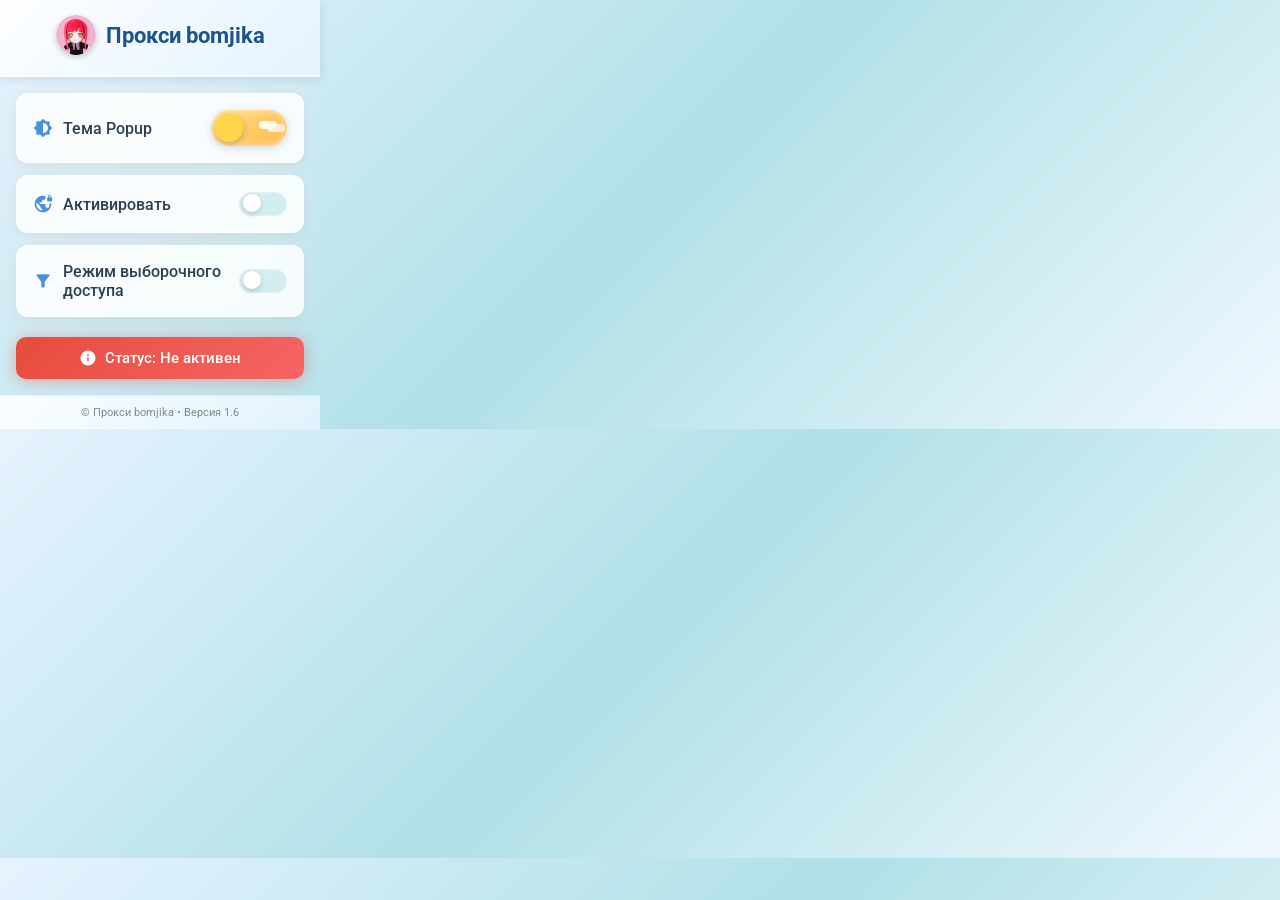
==== popup.html @ cf581ec5 "Add popup theme toggle" ====
<!DOCTYPE html>
<html>
<head>
  <meta charset="utf-8">
  <title>Прокси bomjika</title>
  <link href="https://fonts.googleapis.com/css2?family=Roboto:wght@400;500;700&display=swap" rel="stylesheet">
  <link href="https://fonts.googleapis.com/icon?family=Material+Icons+Round" rel="stylesheet">
  <style>
    * {
      box-sizing: border-box;
      margin: 0;
      padding: 0;
    }
    
    body {
      font-family: 'Roboto', sans-serif;
      width: 320px;
      --popup-bg: linear-gradient(135deg, #E6F3FF 0%, #B0E0E6 50%, #F0F8FF 100%);
      --text-color: #2C3E50;
      --heading-color: #1a5490;
      --muted-text: #7F8C8D;
      --accent-color: #4A90E2;
      --card-bg: rgba(255, 255, 255, 0.85);
      --card-border: rgba(255, 255, 255, 0.6);
      --card-hover-bg: rgba(255, 255, 255, 0.95);
      --header-bg: linear-gradient(135deg, rgba(255, 255, 255, 0.9) 0%, rgba(230, 243, 255, 0.9) 100%);
      --header-border: rgba(255, 255, 255, 0.5);
      --section-border: rgba(176, 224, 230, 0.3);
      --slider-bg: rgba(176, 224, 230, 0.5);
      --source-bg: rgba(255, 255, 255, 0.9);
      background: var(--popup-bg);
      color: var(--text-color);
      margin: 0;
      border-radius: 10px;
      overflow: hidden;
      position: relative;
      transition: background 0.4s ease, color 0.4s ease;
    }

    body.theme-dark {
      --popup-bg: linear-gradient(135deg, #0b1220 0%, #1b2337 50%, #0f172a 100%);
      --text-color: #E2E8F0;
      --heading-color: #E2E8F0;
      --muted-text: #94A3B8;
      --accent-color: #7AB8FF;
      --card-bg: rgba(15, 23, 42, 0.85);
      --card-border: rgba(148, 163, 184, 0.2);
      --card-hover-bg: rgba(30, 41, 59, 0.9);
      --header-bg: linear-gradient(135deg, rgba(15, 23, 42, 0.95) 0%, rgba(30, 41, 59, 0.95) 100%);
      --header-border: rgba(148, 163, 184, 0.2);
      --section-border: rgba(148, 163, 184, 0.2);
      --slider-bg: rgba(148, 163, 184, 0.3);
      --source-bg: rgba(15, 23, 42, 0.9);
    }
    
    /* Контейнер для снежинок */
    .snow-container {
      position: fixed;
      top: 0;
      left: 0;
      width: 100%;
      height: 100%;
      pointer-events: none;
      z-index: 1000;
      overflow: hidden;
    }
    
    .snowflake {
      position: absolute;
      color: #fff;
      font-size: 1em;
      font-family: Arial, sans-serif;
      text-shadow: 0 0 5px rgba(255, 255, 255, 0.8);
      animation: snowfall linear infinite;
      opacity: 0.8;
    }
    
    @keyframes snowfall {
      0% {
        transform: translateY(-100vh) translateX(0) rotate(0deg);
        opacity: 0;
      }
      10% {
        opacity: 0.8;
      }
      90% {
        opacity: 0.8;
      }
      100% {
        transform: translateY(100vh) translateX(var(--drift)) rotate(360deg);
        opacity: 0;
      }
    }
    
    /* Скрыть полосы прокрутки везде */
    ::-webkit-scrollbar {
      width: 0;
      height: 0;
      display: none;
    }
    
    /* Для Firefox */
    * {
      scrollbar-width: none;
    }
    
    /* Для всех других элементов */
    .container, .domain-list-content {
      overflow-y: auto;
      -ms-overflow-style: none; /* для IE и Edge */
    }
    
    .header {
      padding: 15px;
      text-align: center;
      background: var(--header-bg);
      backdrop-filter: blur(10px);
      position: relative;
      border-bottom: 2px solid var(--header-border);
      box-shadow: 0 2px 10px rgba(0, 0, 0, 0.1);
    }
    
    .logo-container {
      display: flex;
      align-items: center;
      justify-content: center;
      margin-bottom: 5px;
    }
    
    .logo {
      width: 40px;
      height: 40px;
      margin-right: 10px;
      border-radius: 50%;
      background-color: white;
      display: flex;
      align-items: center;
      justify-content: center;
      box-shadow: 0 2px 6px rgba(0, 0, 0, 0.2);
      overflow: hidden;
    }
    
    .logo img {
      width: 100%;
      height: 100%;
      object-fit: cover;
    }
    
    .logo .material-icons-round {
      color: var(--accent-color);
      font-size: 24px;
    }
    
    h2 {
      text-align: center;
      color: var(--heading-color);
      text-shadow: 0 2px 4px rgba(255, 255, 255, 0.8);
      font-weight: 700;
      font-size: 22px;
    }
    
    .container {
      padding: 16px;
    }
    
    .card {
      background-color: var(--card-bg);
      backdrop-filter: blur(10px);
      border-radius: 12px;
      margin-bottom: 12px;
      overflow: hidden;
      box-shadow: 0 3px 15px rgba(0, 0, 0, 0.1), 0 0 20px rgba(255, 255, 255, 0.5);
      transition: transform 0.3s ease, box-shadow 0.3s ease;
      border: 1px solid var(--card-border);
    }
    
    .card:hover {
      transform: translateY(-2px);
      box-shadow: 0 5px 20px rgba(0, 0, 0, 0.15), 0 0 30px rgba(255, 255, 255, 0.6);
    }
    
    .toggle {
      display: flex;
      align-items: center;
      padding: 16px;
      gap: 15px;
      transition: background-color 0.3s ease;
    }
    
    .toggle-label {
      display: flex;
      align-items: center;
      flex: 1;
      font-weight: 500;
      color: var(--text-color);
    }
    
    .toggle-label .material-icons-round {
      margin-right: 10px;
      font-size: 20px;
      color: var(--accent-color);
    }
    
    .switch {
      position: relative;
      display: inline-block;
      width: 48px;
      height: 24px;
      flex-shrink: 0;
    }
    
    .switch input {
      opacity: 0;
      width: 0;
      height: 0;
    }
    
    .slider {
      position: absolute;
      cursor: pointer;
      top: 0;
      left: 0;
      right: 0;
      bottom: 0;
      background-color: var(--slider-bg);
      transition: .4s;
      border-radius: 24px;
      border: 1px solid rgba(255, 255, 255, 0.3);
    }
    
    .slider:before {
      position: absolute;
      content: "";
      height: 18px;
      width: 18px;
      left: 3px;
      bottom: 3px;
      background-color: white;
      transition: .4s;
      border-radius: 50%;
      box-shadow: 0 2px 6px rgba(0, 0, 0, 0.2), 0 0 10px rgba(255, 255, 255, 0.5);
    }
    
    input:checked + .slider {
      background-color: #4A90E2;
      box-shadow: 0 0 15px rgba(74, 144, 226, 0.4);
    }
    
    input:checked + .slider:before {
      transform: translateX(24px);
    }
    
    .domain-list {
      padding: 0;
    }
    
    .domain-list-header {
      display: flex;
      justify-content: space-between;
      align-items: center;
      padding: 16px;
      border-bottom: 1px solid var(--section-border);
    }
    
    h3 {
      font-size: 16px;
      font-weight: 500;
      color: var(--text-color);
      display: flex;
      align-items: center;
    }
    
    h3 .material-icons-round {
      margin-right: 8px;
      font-size: 18px;
      color: var(--accent-color);
    }
    
    .domain-list-content {
      padding: 16px;
    }
    
    .domain-list-stats {
      font-size: 14px;
      color: var(--text-color);
      margin-bottom: 10px;
      line-height: 1.5;
    }
    
    .add-current-site {
      margin: 15px 0;
      text-align: center;
    }
    
    .btn-add-site {
      background: linear-gradient(135deg, #4A90E2 0%, #5BA3F5 100%);
      box-shadow: 0 2px 8px rgba(74, 144, 226, 0.3);
    }
    
    .btn-add-site:hover {
      background: linear-gradient(135deg, #5BA3F5 0%, #6BB6FF 100%);
      box-shadow: 0 4px 12px rgba(74, 144, 226, 0.4);
    }
    
    .btn.btn-remove-site {
      background: linear-gradient(135deg, #E74C3C 0%, #F56565 100%) !important;
      margin-top: 10px;
      box-shadow: 0 2px 8px rgba(231, 76, 60, 0.3);
    }
    
    .btn.btn-remove-site:hover {
      background: linear-gradient(135deg, #F56565 0%, #FF7777 100%) !important;
      box-shadow: 0 4px 12px rgba(231, 76, 60, 0.4);
    }
    
    .notification-status {
      margin-top: 8px;
      font-size: 12px;
      color: var(--text-color);
      min-height: 20px;
      transition: all 0.3s ease;
    }
    
    .notification-status.success {
      color: #27AE60;
    }
    
    .notification-status.error {
      color: #E74C3C;
    }
    
    .btn {
      background: linear-gradient(135deg, #27AE60 0%, #2ECC71 100%);
      border: none;
      color: white;
      padding: 6px 14px;
      text-align: center;
      text-decoration: none;
      display: inline-flex;
      align-items: center;
      font-size: 14px;
      cursor: pointer;
      border-radius: 20px;
      transition: all 0.3s ease;
      font-weight: 500;
      box-shadow: 0 2px 8px rgba(39, 174, 96, 0.3);
    }
    
    .btn .material-icons-round {
      font-size: 16px;
      margin-right: 4px;
    }
    
    .btn:hover {
      background: linear-gradient(135deg, #2ECC71 0%, #3EDC81 100%);
      box-shadow: 0 4px 12px rgba(39, 174, 96, 0.4);
      transform: translateY(-1px);
    }
    
    .btn-refresh {
      background: linear-gradient(135deg, #3498DB 0%, #5DADE2 100%);
      box-shadow: 0 2px 8px rgba(52, 152, 219, 0.3);
    }
    
    .btn-refresh:hover {
      background: linear-gradient(135deg, #5DADE2 0%, #7DC3F0 100%);
      box-shadow: 0 4px 12px rgba(52, 152, 219, 0.4);
    }
    
    .hidden {
      display: none;
    }
    
    .source-info {
      font-size: 12px;
      color: var(--muted-text);
      text-align: center;
      margin-top: 5px;
    }
    
    .status {
      margin-top: 20px;
      padding: 12px;
      border-radius: 10px;
      text-align: center;
      font-weight: 500;
      font-size: 15px;
      display: flex;
      align-items: center;
      justify-content: center;
      transition: all 0.3s ease;
      box-shadow: 0 2px 10px rgba(0, 0, 0, 0.1);
    }
    
    .status .material-icons-round {
      margin-right: 8px;
      font-size: 18px;
    }
    
    .status.active {
      background: linear-gradient(135deg, #27AE60 0%, #2ECC71 100%);
      color: white;
      box-shadow: 0 2px 15px rgba(39, 174, 96, 0.4);
    }
    
    .status.inactive {
      background: linear-gradient(135deg, #E74C3C 0%, #F56565 100%);
      color: white;
      box-shadow: 0 2px 15px rgba(231, 76, 60, 0.4);
    }
    
    .footer {
      text-align: center;
      padding: 10px;
      font-size: 11px;
      color: var(--muted-text);
      border-top: 1px solid var(--section-border);
      background: var(--header-bg);
      backdrop-filter: blur(10px);
    }

    .theme-toggle {
      position: relative;
      width: 76px;
      height: 36px;
      display: inline-block;
      flex-shrink: 0;
    }

    .theme-toggle input {
      opacity: 0;
      width: 0;
      height: 0;
    }

    .theme-track {
      position: absolute;
      inset: 0;
      border-radius: 999px;
      background: linear-gradient(135deg, #FFE085 0%, #FFB84D 100%);
      box-shadow: inset 0 0 8px rgba(255, 255, 255, 0.6), 0 2px 8px rgba(0, 0, 0, 0.15);
      transition: all 0.4s ease;
      overflow: hidden;
    }

    .theme-track::before {
      content: "";
      position: absolute;
      width: 28px;
      height: 28px;
      left: 4px;
      top: 4px;
      border-radius: 50%;
      background: #FFD54A;
      box-shadow: 0 3px 8px rgba(0, 0, 0, 0.2);
      transition: all 0.4s ease;
    }

    .theme-track::after {
      content: "";
      position: absolute;
      right: 10px;
      top: 11px;
      width: 18px;
      height: 8px;
      border-radius: 999px;
      background: rgba(255, 255, 255, 0.9);
      box-shadow: 8px 3px 0 rgba(255, 255, 255, 0.7);
      transition: all 0.4s ease;
      opacity: 1;
    }

    .theme-stars {
      position: absolute;
      inset: 0;
      opacity: 0;
      transition: opacity 0.4s ease;
      background-image:
        radial-gradient(2px 2px at 20% 30%, rgba(255, 255, 255, 0.8) 50%, transparent 51%),
        radial-gradient(1.5px 1.5px at 60% 25%, rgba(255, 255, 255, 0.7) 50%, transparent 51%),
        radial-gradient(1px 1px at 75% 60%, rgba(255, 255, 255, 0.6) 50%, transparent 51%),
        radial-gradient(1.5px 1.5px at 35% 70%, rgba(255, 255, 255, 0.7) 50%, transparent 51%);
    }

    .theme-toggle input:checked + .theme-track {
      background: linear-gradient(135deg, #1B2035 0%, #0B0F1A 100%);
    }

    .theme-toggle input:checked + .theme-track::before {
      transform: translateX(40px);
      background: #F5F3CE;
      box-shadow: inset -6px -4px 0 rgba(214, 210, 168, 0.9), 0 3px 8px rgba(0, 0, 0, 0.35);
    }

    .theme-toggle input:checked + .theme-track::after {
      opacity: 0;
      transform: translateX(-10px);
    }

    .theme-toggle input:checked + .theme-track .theme-stars {
      opacity: 1;
    }
    
    @keyframes pulse {
      0% { transform: scale(1); }
      50% { transform: scale(1.05); }
      100% { transform: scale(1); }
    }
    
    .pulse {
      animation: pulse 1.5s infinite;
    }
    
    @keyframes spin {
      from { transform: rotate(0deg); }
      to { transform: rotate(360deg); }
    }
  </style>
</head>
<body>
  <div class="snow-container" id="snowContainer"></div>
  
  <div class="header">
    <div class="logo-container">
      <div class="logo">
        <img src="/images/128.png" alt="Прокси bomjika">
      </div>
      <h2>Прокси bomjika</h2>
    </div>
  </div>
  
  <div class="container">
    <div class="card">
      <div class="toggle">
        <div class="toggle-label">
          <span class="material-icons-round">brightness_6</span>
          <span>Тема Popup</span>
        </div>
        <label class="theme-toggle">
          <input type="checkbox" id="themeToggle">
          <span class="theme-track">
            <span class="theme-stars"></span>
          </span>
        </label>
      </div>
    </div>

    <div class="card">
      <div class="toggle">
        <div class="toggle-label">
          <span class="material-icons-round">vpn_lock</span>
          <span>Активировать</span>
        </div>
        <label class="switch">
          <input type="checkbox" id="proxyEnabled">
          <span class="slider"></span>
        </label>
      </div>
    </div>
    
    <div class="card">
      <div class="toggle">
        <div class="toggle-label">
          <span class="material-icons-round">filter_alt</span>
          <span>Режим выборочного доступа</span>
        </div>
        <label class="switch">
          <input type="checkbox" id="onlyRefilterDomains">
          <span class="slider"></span>
        </label>
      </div>
    </div>
    
    <div id="domainListSection" class="card domain-list hidden">
      <div class="domain-list-header">
        <h3>
          <span class="material-icons-round">language</span>
          <span>Сайты для обхода</span>
        </h3>
        <button id="refreshDomainList" class="btn btn-refresh">
          <span class="material-icons-round">refresh</span>
          <span>Сбросить</span>
        </button>
      </div>
      
      <div class="domain-list-content">
        <div class="domain-list-stats">
          <div>
            <span class="material-icons-round" style="vertical-align: middle; font-size: 16px; margin-right: 4px;">dns</span>
            Доступно сайтов: <span id="domainCount">0</span>
          </div>
          <div>
            <span class="material-icons-round" style="vertical-align: middle; font-size: 16px; margin-right: 4px;">update</span>
            Последнее обновление: <span id="lastUpdate">Никогда</span>
          </div>
        </div>
        
        <div class="add-current-site">
          <button id="addCurrentSiteBtn" class="btn btn-add-site">
            <span class="material-icons-round">add_link</span>
            <span>Добавить текущий сайт</span>
          </button>
          <button id="removeCurrentSiteBtn" class="btn btn-remove-site">
            <span class="material-icons-round">remove_circle</span>
            <span>Удалить текущий сайт</span>
          </button>
          <div id="addSiteStatus" class="notification-status"></div>
        </div>
        
        <div class="source-info">
          Список доменов из файла <strong>domain.txt</strong> и добавленных вручную
        </div>
      </div>
    </div>
    
    <div id="status" class="status inactive">
      <span class="material-icons-round">info</span>
      <span>Статус: Не активен</span>
    </div>
  </div>
  
  <div class="footer">
    © Прокси bomjika • Версия 1.6
  </div>
  
  <script type="module" src="popup.js"></script>
</body>
</html>
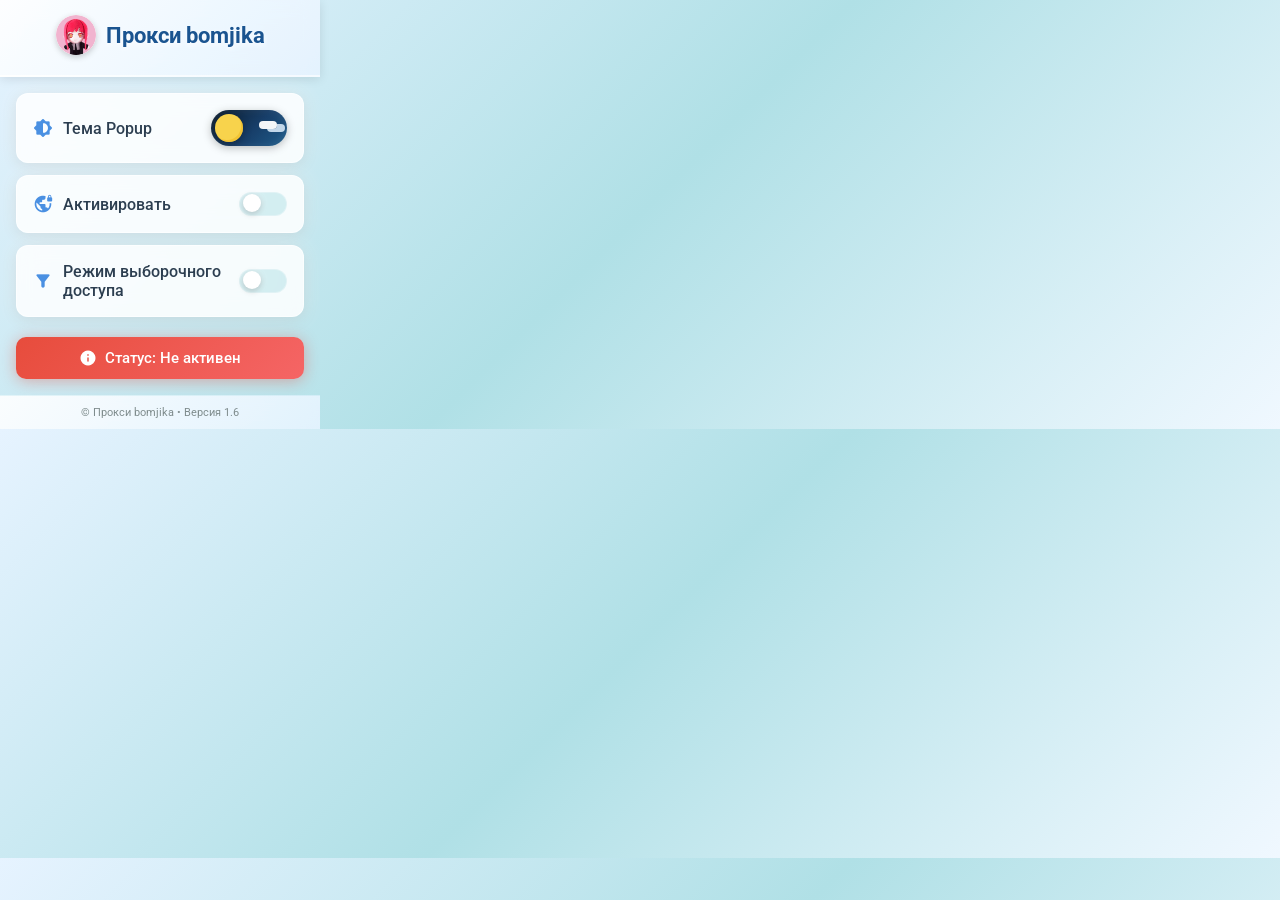
==== commit 17632a2d: "Match theme toggle artwork" ====
--- a/popup.html
+++ b/popup.html
@@ -437,8 +437,8 @@
       position: absolute;
       inset: 0;
       border-radius: 999px;
-      background: linear-gradient(135deg, #FFE085 0%, #FFB84D 100%);
-      box-shadow: inset 0 0 8px rgba(255, 255, 255, 0.6), 0 2px 8px rgba(0, 0, 0, 0.15);
+      background: linear-gradient(135deg, #0b1a2a 0%, #173e69 55%, #1f5c8a 100%);
+      box-shadow: inset 0 0 10px rgba(255, 255, 255, 0.08), 0 2px 8px rgba(0, 0, 0, 0.25);
       transition: all 0.4s ease;
       overflow: hidden;
     }
@@ -451,8 +451,8 @@
       left: 4px;
       top: 4px;
       border-radius: 50%;
-      background: #FFD54A;
-      box-shadow: 0 3px 8px rgba(0, 0, 0, 0.2);
+      background: #f8d34c;
+      box-shadow: 0 3px 8px rgba(0, 0, 0, 0.25), inset -2px -2px 0 rgba(238, 185, 38, 0.6);
       transition: all 0.4s ease;
     }
 
@@ -464,41 +464,26 @@
       width: 18px;
       height: 8px;
       border-radius: 999px;
-      background: rgba(255, 255, 255, 0.9);
-      box-shadow: 8px 3px 0 rgba(255, 255, 255, 0.7);
+      background: rgba(255, 255, 255, 0.95);
+      box-shadow: 8px 3px 0 rgba(212, 230, 245, 0.9);
       transition: all 0.4s ease;
       opacity: 1;
-    }
-
-    .theme-stars {
-      position: absolute;
-      inset: 0;
-      opacity: 0;
-      transition: opacity 0.4s ease;
-      background-image:
-        radial-gradient(2px 2px at 20% 30%, rgba(255, 255, 255, 0.8) 50%, transparent 51%),
-        radial-gradient(1.5px 1.5px at 60% 25%, rgba(255, 255, 255, 0.7) 50%, transparent 51%),
-        radial-gradient(1px 1px at 75% 60%, rgba(255, 255, 255, 0.6) 50%, transparent 51%),
-        radial-gradient(1.5px 1.5px at 35% 70%, rgba(255, 255, 255, 0.7) 50%, transparent 51%);
+      animation: cloud-drift 3.6s ease-in-out infinite;
     }
 
     .theme-toggle input:checked + .theme-track {
-      background: linear-gradient(135deg, #1B2035 0%, #0B0F1A 100%);
+      background: linear-gradient(135deg, #0b0f1a 0%, #151b28 100%);
     }
 
     .theme-toggle input:checked + .theme-track::before {
       transform: translateX(40px);
-      background: #F5F3CE;
-      box-shadow: inset -6px -4px 0 rgba(214, 210, 168, 0.9), 0 3px 8px rgba(0, 0, 0, 0.35);
+      background: #e6e6e6;
+      box-shadow: inset -6px -4px 0 rgba(195, 195, 195, 0.9), 0 3px 8px rgba(0, 0, 0, 0.35);
     }
 
     .theme-toggle input:checked + .theme-track::after {
       opacity: 0;
       transform: translateX(-10px);
-    }
-
-    .theme-toggle input:checked + .theme-track .theme-stars {
-      opacity: 1;
     }
     
     @keyframes pulse {
@@ -515,6 +500,19 @@
       from { transform: rotate(0deg); }
       to { transform: rotate(360deg); }
     }
+
+    @keyframes cloud-drift {
+      0% {
+        transform: translateX(0);
+      }
+      50% {
+        transform: translateX(-3px);
+      }
+      100% {
+        transform: translateX(0);
+      }
+    }
+
   </style>
 </head>
 <body>
@@ -538,9 +536,7 @@
         </div>
         <label class="theme-toggle">
           <input type="checkbox" id="themeToggle">
-          <span class="theme-track">
-            <span class="theme-stars"></span>
-          </span>
+          <span class="theme-track"></span>
         </label>
       </div>
     </div>
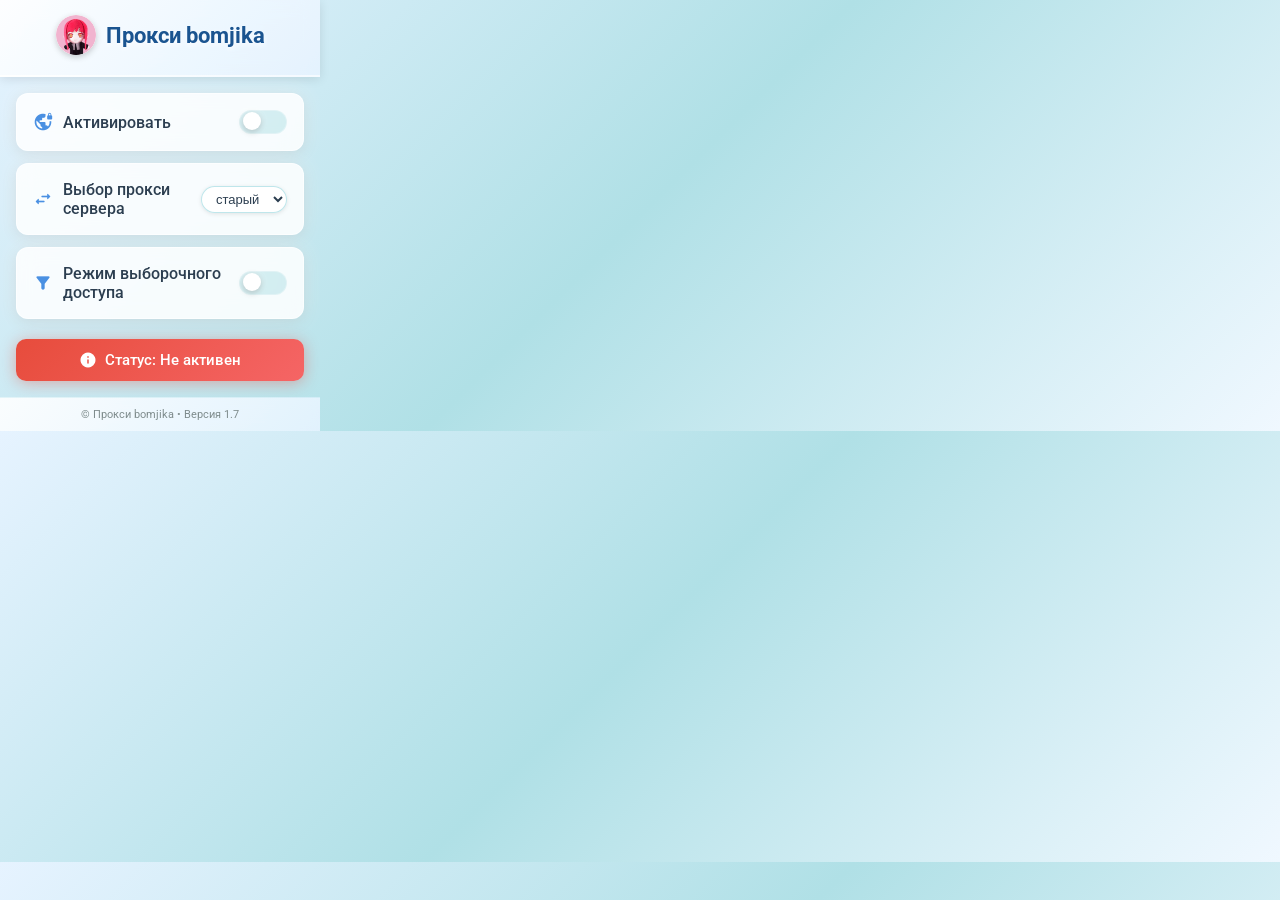
==== commit a1828516: "1.7 +сервак -снежинки" ====
--- a/popup.html
+++ b/popup.html
@@ -15,81 +15,11 @@
     body {
       font-family: 'Roboto', sans-serif;
       width: 320px;
-      --popup-bg: linear-gradient(135deg, #E6F3FF 0%, #B0E0E6 50%, #F0F8FF 100%);
-      --text-color: #2C3E50;
-      --heading-color: #1a5490;
-      --muted-text: #7F8C8D;
-      --accent-color: #4A90E2;
-      --card-bg: rgba(255, 255, 255, 0.85);
-      --card-border: rgba(255, 255, 255, 0.6);
-      --card-hover-bg: rgba(255, 255, 255, 0.95);
-      --header-bg: linear-gradient(135deg, rgba(255, 255, 255, 0.9) 0%, rgba(230, 243, 255, 0.9) 100%);
-      --header-border: rgba(255, 255, 255, 0.5);
-      --section-border: rgba(176, 224, 230, 0.3);
-      --slider-bg: rgba(176, 224, 230, 0.5);
-      --source-bg: rgba(255, 255, 255, 0.9);
-      background: var(--popup-bg);
-      color: var(--text-color);
+      background: linear-gradient(135deg, #E6F3FF 0%, #B0E0E6 50%, #F0F8FF 100%);
+      color: #2C3E50;
       margin: 0;
       border-radius: 10px;
       overflow: hidden;
-      position: relative;
-      transition: background 0.4s ease, color 0.4s ease;
-    }
-
-    body.theme-dark {
-      --popup-bg: linear-gradient(135deg, #0b1220 0%, #1b2337 50%, #0f172a 100%);
-      --text-color: #E2E8F0;
-      --heading-color: #E2E8F0;
-      --muted-text: #94A3B8;
-      --accent-color: #7AB8FF;
-      --card-bg: rgba(15, 23, 42, 0.85);
-      --card-border: rgba(148, 163, 184, 0.2);
-      --card-hover-bg: rgba(30, 41, 59, 0.9);
-      --header-bg: linear-gradient(135deg, rgba(15, 23, 42, 0.95) 0%, rgba(30, 41, 59, 0.95) 100%);
-      --header-border: rgba(148, 163, 184, 0.2);
-      --section-border: rgba(148, 163, 184, 0.2);
-      --slider-bg: rgba(148, 163, 184, 0.3);
-      --source-bg: rgba(15, 23, 42, 0.9);
-    }
-    
-    /* Контейнер для снежинок */
-    .snow-container {
-      position: fixed;
-      top: 0;
-      left: 0;
-      width: 100%;
-      height: 100%;
-      pointer-events: none;
-      z-index: 1000;
-      overflow: hidden;
-    }
-    
-    .snowflake {
-      position: absolute;
-      color: #fff;
-      font-size: 1em;
-      font-family: Arial, sans-serif;
-      text-shadow: 0 0 5px rgba(255, 255, 255, 0.8);
-      animation: snowfall linear infinite;
-      opacity: 0.8;
-    }
-    
-    @keyframes snowfall {
-      0% {
-        transform: translateY(-100vh) translateX(0) rotate(0deg);
-        opacity: 0;
-      }
-      10% {
-        opacity: 0.8;
-      }
-      90% {
-        opacity: 0.8;
-      }
-      100% {
-        transform: translateY(100vh) translateX(var(--drift)) rotate(360deg);
-        opacity: 0;
-      }
     }
     
     /* Скрыть полосы прокрутки везде */
@@ -113,10 +43,10 @@
     .header {
       padding: 15px;
       text-align: center;
-      background: var(--header-bg);
+      background: linear-gradient(135deg, rgba(255, 255, 255, 0.9) 0%, rgba(230, 243, 255, 0.9) 100%);
       backdrop-filter: blur(10px);
       position: relative;
-      border-bottom: 2px solid var(--header-border);
+      border-bottom: 2px solid rgba(255, 255, 255, 0.5);
       box-shadow: 0 2px 10px rgba(0, 0, 0, 0.1);
     }
     
@@ -147,13 +77,13 @@
     }
     
     .logo .material-icons-round {
-      color: var(--accent-color);
+      color: #4A90E2;
       font-size: 24px;
     }
     
     h2 {
       text-align: center;
-      color: var(--heading-color);
+      color: #1a5490;
       text-shadow: 0 2px 4px rgba(255, 255, 255, 0.8);
       font-weight: 700;
       font-size: 22px;
@@ -164,14 +94,14 @@
     }
     
     .card {
-      background-color: var(--card-bg);
+      background-color: rgba(255, 255, 255, 0.85);
       backdrop-filter: blur(10px);
       border-radius: 12px;
       margin-bottom: 12px;
       overflow: hidden;
       box-shadow: 0 3px 15px rgba(0, 0, 0, 0.1), 0 0 20px rgba(255, 255, 255, 0.5);
       transition: transform 0.3s ease, box-shadow 0.3s ease;
-      border: 1px solid var(--card-border);
+      border: 1px solid rgba(255, 255, 255, 0.6);
     }
     
     .card:hover {
@@ -192,13 +122,13 @@
       align-items: center;
       flex: 1;
       font-weight: 500;
-      color: var(--text-color);
+      color: #2C3E50;
     }
     
     .toggle-label .material-icons-round {
       margin-right: 10px;
       font-size: 20px;
-      color: var(--accent-color);
+      color: #4A90E2;
     }
     
     .switch {
@@ -222,7 +152,7 @@
       left: 0;
       right: 0;
       bottom: 0;
-      background-color: var(--slider-bg);
+      background-color: rgba(176, 224, 230, 0.5);
       transition: .4s;
       border-radius: 24px;
       border: 1px solid rgba(255, 255, 255, 0.3);
@@ -259,13 +189,13 @@
       justify-content: space-between;
       align-items: center;
       padding: 16px;
-      border-bottom: 1px solid var(--section-border);
+      border-bottom: 1px solid rgba(176, 224, 230, 0.3);
     }
     
     h3 {
       font-size: 16px;
       font-weight: 500;
-      color: var(--text-color);
+      color: #2C3E50;
       display: flex;
       align-items: center;
     }
@@ -273,7 +203,7 @@
     h3 .material-icons-round {
       margin-right: 8px;
       font-size: 18px;
-      color: var(--accent-color);
+      color: #4A90E2;
     }
     
     .domain-list-content {
@@ -282,7 +212,7 @@
     
     .domain-list-stats {
       font-size: 14px;
-      color: var(--text-color);
+      color: #34495E;
       margin-bottom: 10px;
       line-height: 1.5;
     }
@@ -316,7 +246,7 @@
     .notification-status {
       margin-top: 8px;
       font-size: 12px;
-      color: var(--text-color);
+      color: #34495E;
       min-height: 20px;
       transition: all 0.3s ease;
     }
@@ -373,7 +303,7 @@
     
     .source-info {
       font-size: 12px;
-      color: var(--muted-text);
+      color: #7F8C8D;
       text-align: center;
       margin-top: 5px;
     }
@@ -409,81 +339,26 @@
       box-shadow: 0 2px 15px rgba(231, 76, 60, 0.4);
     }
     
+    .proxy-select {
+      border-radius: 16px;
+      border: 1px solid rgba(176, 224, 230, 0.8);
+      padding: 4px 10px;
+      font-size: 13px;
+      background-color: rgba(255, 255, 255, 0.9);
+      color: #2C3E50;
+      outline: none;
+      box-shadow: 0 1px 4px rgba(0, 0, 0, 0.1);
+      max-width: 140px;
+    }
+    
     .footer {
       text-align: center;
       padding: 10px;
       font-size: 11px;
-      color: var(--muted-text);
-      border-top: 1px solid var(--section-border);
-      background: var(--header-bg);
+      color: #7F8C8D;
+      border-top: 1px solid rgba(176, 224, 230, 0.3);
+      background: linear-gradient(135deg, rgba(255, 255, 255, 0.9) 0%, rgba(230, 243, 255, 0.9) 100%);
       backdrop-filter: blur(10px);
-    }
-
-    .theme-toggle {
-      position: relative;
-      width: 76px;
-      height: 36px;
-      display: inline-block;
-      flex-shrink: 0;
-    }
-
-    .theme-toggle input {
-      opacity: 0;
-      width: 0;
-      height: 0;
-    }
-
-    .theme-track {
-      position: absolute;
-      inset: 0;
-      border-radius: 999px;
-      background: linear-gradient(135deg, #0b1a2a 0%, #173e69 55%, #1f5c8a 100%);
-      box-shadow: inset 0 0 10px rgba(255, 255, 255, 0.08), 0 2px 8px rgba(0, 0, 0, 0.25);
-      transition: all 0.4s ease;
-      overflow: hidden;
-    }
-
-    .theme-track::before {
-      content: "";
-      position: absolute;
-      width: 28px;
-      height: 28px;
-      left: 4px;
-      top: 4px;
-      border-radius: 50%;
-      background: #f8d34c;
-      box-shadow: 0 3px 8px rgba(0, 0, 0, 0.25), inset -2px -2px 0 rgba(238, 185, 38, 0.6);
-      transition: all 0.4s ease;
-    }
-
-    .theme-track::after {
-      content: "";
-      position: absolute;
-      right: 10px;
-      top: 11px;
-      width: 18px;
-      height: 8px;
-      border-radius: 999px;
-      background: rgba(255, 255, 255, 0.95);
-      box-shadow: 8px 3px 0 rgba(212, 230, 245, 0.9);
-      transition: all 0.4s ease;
-      opacity: 1;
-      animation: cloud-drift 3.6s ease-in-out infinite;
-    }
-
-    .theme-toggle input:checked + .theme-track {
-      background: linear-gradient(135deg, #0b0f1a 0%, #151b28 100%);
-    }
-
-    .theme-toggle input:checked + .theme-track::before {
-      transform: translateX(40px);
-      background: #e6e6e6;
-      box-shadow: inset -6px -4px 0 rgba(195, 195, 195, 0.9), 0 3px 8px rgba(0, 0, 0, 0.35);
-    }
-
-    .theme-toggle input:checked + .theme-track::after {
-      opacity: 0;
-      transform: translateX(-10px);
     }
     
     @keyframes pulse {
@@ -500,24 +375,9 @@
       from { transform: rotate(0deg); }
       to { transform: rotate(360deg); }
     }
-
-    @keyframes cloud-drift {
-      0% {
-        transform: translateX(0);
-      }
-      50% {
-        transform: translateX(-3px);
-      }
-      100% {
-        transform: translateX(0);
-      }
-    }
-
   </style>
 </head>
 <body>
-  <div class="snow-container" id="snowContainer"></div>
-  
   <div class="header">
     <div class="logo-container">
       <div class="logo">
@@ -531,19 +391,6 @@
     <div class="card">
       <div class="toggle">
         <div class="toggle-label">
-          <span class="material-icons-round">brightness_6</span>
-          <span>Тема Popup</span>
-        </div>
-        <label class="theme-toggle">
-          <input type="checkbox" id="themeToggle">
-          <span class="theme-track"></span>
-        </label>
-      </div>
-    </div>
-
-    <div class="card">
-      <div class="toggle">
-        <div class="toggle-label">
           <span class="material-icons-round">vpn_lock</span>
           <span>Активировать</span>
         </div>
@@ -551,6 +398,19 @@
           <input type="checkbox" id="proxyEnabled">
           <span class="slider"></span>
         </label>
+      </div>
+    </div>
+    
+    <div class="card">
+      <div class="toggle">
+        <div class="toggle-label">
+          <span class="material-icons-round">swap_horiz</span>
+          <span>Выбор прокси сервера</span>
+        </div>
+        <select id="proxyProfileSelect" class="proxy-select">
+          <option value="proxy1">старый</option>
+          <option value="proxy2">новый</option>
+        </select>
       </div>
     </div>
     
@@ -616,9 +476,9 @@
   </div>
   
   <div class="footer">
-    © Прокси bomjika • Версия 1.6
+    © Прокси bomjika • Версия 1.7
   </div>
   
   <script type="module" src="popup.js"></script>
 </body>
-</html> 
+</html> 
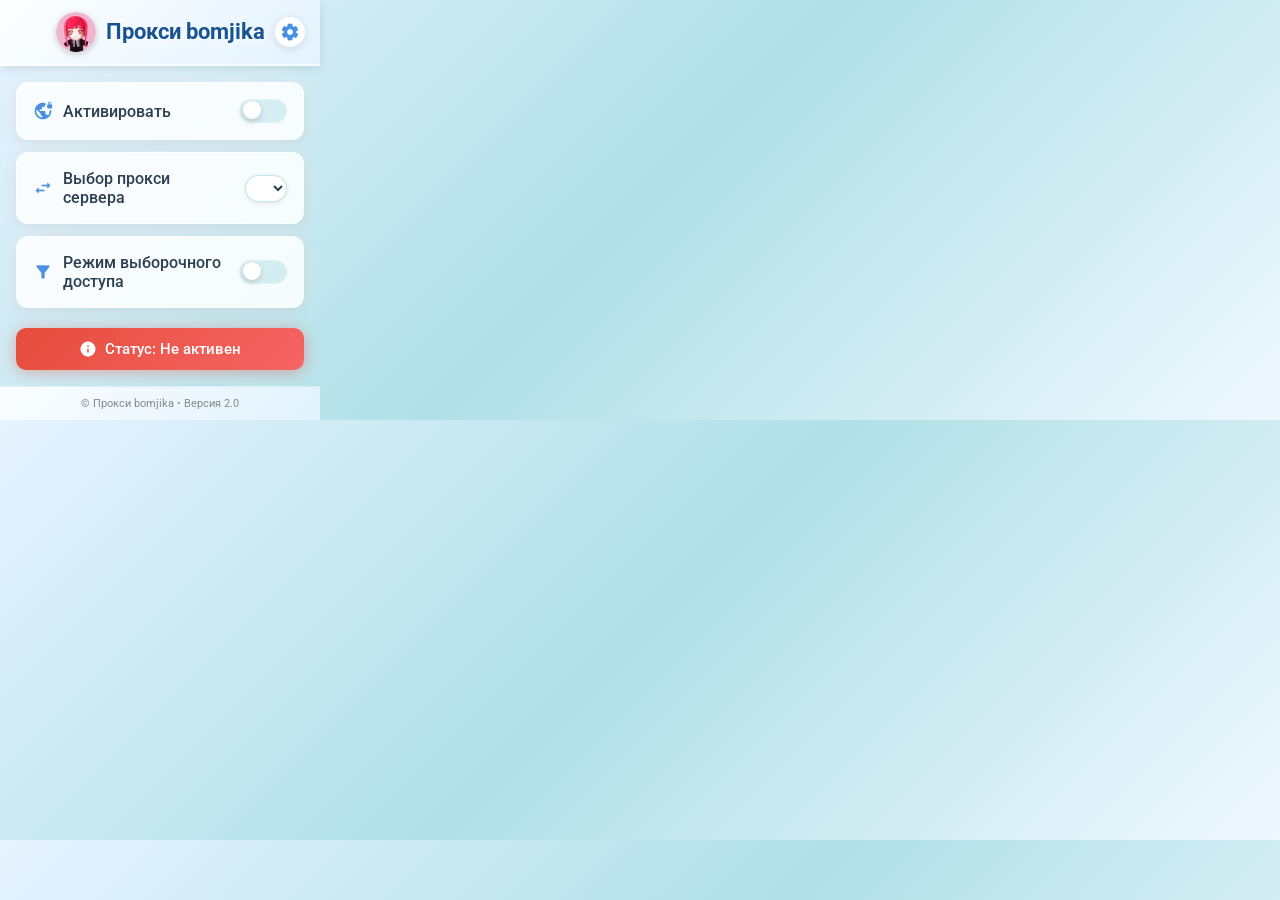
==== commit b7f4df7e: "2.0 управление серваками" ====
--- a/popup.html
+++ b/popup.html
@@ -41,26 +41,62 @@
     }
     
     .header {
-      padding: 15px;
-      text-align: center;
+      padding: 12px 15px;
       background: linear-gradient(135deg, rgba(255, 255, 255, 0.9) 0%, rgba(230, 243, 255, 0.9) 100%);
       backdrop-filter: blur(10px);
-      position: relative;
       border-bottom: 2px solid rgba(255, 255, 255, 0.5);
       box-shadow: 0 2px 10px rgba(0, 0, 0, 0.1);
     }
+
+    .header-row {
+      position: relative;
+      display: flex;
+      align-items: center;
+      justify-content: center;
+      min-height: 40px;
+    }
+
+    .btn-settings {
+      position: absolute;
+      right: 0;
+      top: 50%;
+      width: 30px;
+      height: 30px;
+      border: none;
+      border-radius: 50%;
+      background: rgba(255, 255, 255, 0.95);
+      color: #4A90E2;
+      cursor: pointer;
+      display: flex;
+      align-items: center;
+      justify-content: center;
+      box-shadow: 0 2px 8px rgba(0, 0, 0, 0.12);
+      transition: all 0.2s ease;
+      transform: translateY(-50%);
+    }
+
+    .btn-settings:hover {
+      background: #4A90E2;
+      color: white;
+      transform: translateY(-50%) rotate(45deg);
+    }
+
+    .btn-settings .material-icons-round {
+      font-size: 20px;
+    }
     
     .logo-container {
       display: flex;
       align-items: center;
       justify-content: center;
-      margin-bottom: 5px;
+      gap: 10px;
+      min-width: 0;
     }
     
     .logo {
       width: 40px;
       height: 40px;
-      margin-right: 10px;
+      flex-shrink: 0;
       border-radius: 50%;
       background-color: white;
       display: flex;
@@ -82,11 +118,14 @@
     }
     
     h2 {
+      margin: 0;
       text-align: center;
       color: #1a5490;
       text-shadow: 0 2px 4px rgba(255, 255, 255, 0.8);
       font-weight: 700;
       font-size: 22px;
+      line-height: 1.2;
+      white-space: nowrap;
     }
     
     .container {
@@ -375,15 +414,322 @@
       from { transform: rotate(0deg); }
       to { transform: rotate(360deg); }
     }
+
+    .settings-panel {
+      position: fixed;
+      inset: 0;
+      z-index: 100;
+      background: linear-gradient(135deg, #E6F3FF 0%, #B0E0E6 50%, #F0F8FF 100%);
+      display: none;
+      flex-direction: column;
+      overflow: hidden;
+    }
+
+    .settings-panel:not(.hidden) {
+      display: flex;
+    }
+
+    .settings-header {
+      display: flex;
+      align-items: center;
+      gap: 8px;
+      padding: 14px 12px;
+      background: linear-gradient(135deg, rgba(255, 255, 255, 0.95) 0%, rgba(230, 243, 255, 0.95) 100%);
+      border-bottom: 1px solid rgba(176, 224, 230, 0.5);
+      flex-shrink: 0;
+    }
+
+    .settings-header h3 {
+      flex: 1;
+      font-size: 16px;
+      margin: 0;
+    }
+
+    .btn-back {
+      flex-shrink: 0;
+      border: 1px solid rgba(176, 224, 230, 0.8);
+      border-radius: 20px;
+      background: rgba(255, 255, 255, 0.95);
+      color: #4A90E2;
+      padding: 6px 12px;
+      font-size: 13px;
+      font-weight: 500;
+      font-family: inherit;
+      cursor: pointer;
+      display: inline-flex;
+      align-items: center;
+      gap: 2px;
+      box-shadow: 0 2px 8px rgba(0, 0, 0, 0.1);
+      transition: all 0.2s ease;
+    }
+
+    .btn-back:hover {
+      background: #4A90E2;
+      color: white;
+      border-color: #4A90E2;
+      box-shadow: 0 2px 12px rgba(74, 144, 226, 0.35);
+      transform: translateY(-1px);
+    }
+
+    .btn-back .material-icons-round {
+      font-size: 16px;
+    }
+
+    .btn-icon {
+      width: 32px;
+      height: 32px;
+      border: none;
+      border-radius: 50%;
+      background: rgba(255, 255, 255, 0.9);
+      color: #4A90E2;
+      cursor: pointer;
+      display: flex;
+      align-items: center;
+      justify-content: center;
+      box-shadow: 0 1px 4px rgba(0, 0, 0, 0.1);
+    }
+
+    .btn-icon:hover {
+      background: #4A90E2;
+      color: white;
+    }
+
+    .btn-icon:disabled {
+      opacity: 0.4;
+      cursor: not-allowed;
+    }
+
+    .settings-body {
+      flex: 1;
+      overflow-y: auto;
+      padding: 12px;
+    }
+
+    .server-tabs {
+      display: flex;
+      flex-wrap: wrap;
+      gap: 6px;
+      margin-bottom: 12px;
+    }
+
+    .server-tab {
+      padding: 6px 10px;
+      font-size: 12px;
+      border: 1px solid rgba(176, 224, 230, 0.8);
+      border-radius: 14px;
+      background: rgba(255, 255, 255, 0.85);
+      color: #2C3E50;
+      cursor: pointer;
+      max-width: 100%;
+      overflow: hidden;
+      text-overflow: ellipsis;
+      white-space: nowrap;
+    }
+
+    .server-tab.active {
+      background: #4A90E2;
+      color: white;
+      border-color: #4A90E2;
+    }
+
+    .form-group {
+      margin-bottom: 10px;
+    }
+
+    .form-group label {
+      display: block;
+      font-size: 12px;
+      color: #34495E;
+      margin-bottom: 4px;
+      font-weight: 500;
+    }
+
+    .form-group input {
+      width: 100%;
+      padding: 8px 10px;
+      border: 1px solid rgba(176, 224, 230, 0.8);
+      border-radius: 8px;
+      font-size: 13px;
+      font-family: inherit;
+      background: rgba(255, 255, 255, 0.95);
+      color: #2C3E50;
+      outline: none;
+    }
+
+    .form-group input:focus {
+      border-color: #4A90E2;
+      box-shadow: 0 0 0 2px rgba(74, 144, 226, 0.2);
+    }
+
+    .password-field {
+      position: relative;
+      display: flex;
+      align-items: center;
+    }
+
+    .password-field input {
+      width: 100%;
+      padding: 8px 40px 8px 10px;
+      border: 1px solid rgba(176, 224, 230, 0.8);
+      border-radius: 8px;
+      font-size: 13px;
+      font-family: inherit;
+      background: rgba(255, 255, 255, 0.95);
+      color: #2C3E50;
+      outline: none;
+    }
+
+    .password-field input:focus {
+      border-color: #4A90E2;
+      box-shadow: 0 0 0 2px rgba(74, 144, 226, 0.2);
+    }
+
+    .btn-toggle-password {
+      position: absolute;
+      right: 4px;
+      width: 32px;
+      height: 32px;
+      border: none;
+      border-radius: 8px;
+      background: rgba(255, 255, 255, 0.95);
+      color: #4A90E2;
+      cursor: pointer;
+      display: flex;
+      align-items: center;
+      justify-content: center;
+      transition: all 0.2s ease;
+    }
+
+    .btn-toggle-password:hover {
+      background: #4A90E2;
+      color: white;
+    }
+
+    .btn-toggle-password .material-icons-round {
+      font-size: 20px;
+    }
+
+    .settings-actions {
+      display: flex;
+      flex-wrap: wrap;
+      gap: 8px;
+      margin-top: 14px;
+    }
+
+    .settings-actions .btn {
+      flex: 1;
+      min-width: 120px;
+      justify-content: center;
+      padding: 8px 12px;
+    }
+
+    .btn-secondary {
+      background: linear-gradient(135deg, #7F8C8D 0%, #95A5A6 100%);
+      box-shadow: 0 2px 8px rgba(127, 140, 141, 0.3);
+    }
+
+    .btn-secondary:hover {
+      background: linear-gradient(135deg, #95A5A6 0%, #BDC3C7 100%);
+    }
+
+    .btn-danger {
+      background: linear-gradient(135deg, #E74C3C 0%, #F56565 100%);
+      box-shadow: 0 2px 8px rgba(231, 76, 60, 0.3);
+    }
+
+    .btn-danger:hover {
+      background: linear-gradient(135deg, #F56565 0%, #FF7777 100%);
+    }
+
+    .settings-hint {
+      font-size: 11px;
+      color: #7F8C8D;
+      text-align: center;
+      margin-top: 10px;
+    }
+
+    .settings-status {
+      font-size: 12px;
+      text-align: center;
+      min-height: 18px;
+      margin-top: 8px;
+    }
+
+    .settings-status.success { color: #27AE60; }
+    .settings-status.error { color: #E74C3C; }
   </style>
 </head>
 <body>
   <div class="header">
-    <div class="logo-container">
-      <div class="logo">
-        <img src="/images/128.png" alt="Прокси bomjika">
-      </div>
-      <h2>Прокси bomjika</h2>
+    <div class="header-row">
+      <div class="logo-container">
+        <div class="logo">
+          <img src="/images/128.png" alt="Прокси bomjika">
+        </div>
+        <h2>Прокси bomjika</h2>
+      </div>
+      <button type="button" id="openSettingsBtn" class="btn-settings" title="Настройки серверов">
+        <span class="material-icons-round">settings</span>
+      </button>
+    </div>
+  </div>
+
+  <div id="settingsPanel" class="settings-panel hidden">
+    <div class="settings-header">
+      <button type="button" id="closeSettingsBtn" class="btn-back">
+        <span class="material-icons-round">arrow_back</span>
+        <span>На главную</span>
+      </button>
+      <h3>
+        <span class="material-icons-round" style="font-size:18px;margin-right:4px;vertical-align:middle;">dns</span>
+        Серверы прокси
+      </h3>
+    </div>
+    <div class="settings-body">
+      <div id="serverTabs" class="server-tabs"></div>
+      <div class="form-group">
+        <label for="serverLabel">Название</label>
+        <input type="text" id="serverLabel" placeholder="Сервер 1" maxlength="32">
+      </div>
+      <div class="form-group">
+        <label for="serverHost">IP / хост</label>
+        <input type="text" id="serverHost" placeholder="192.168.0.1" autocomplete="off">
+      </div>
+      <div class="form-group">
+        <label for="serverPort">Порт</label>
+        <input type="text" id="serverPort" placeholder="8080" inputmode="numeric">
+      </div>
+      <div class="form-group">
+        <label for="serverUsername">Логин</label>
+        <input type="text" id="serverUsername" placeholder="username" autocomplete="off">
+      </div>
+      <div class="form-group">
+        <label for="serverPassword">Пароль</label>
+        <div class="password-field">
+          <input type="password" id="serverPassword" placeholder="••••••••" autocomplete="off">
+          <button type="button" id="togglePasswordBtn" class="btn-toggle-password" title="Показать пароль" aria-label="Показать пароль">
+            <span class="material-icons-round" id="togglePasswordIcon">visibility</span>
+          </button>
+        </div>
+      </div>
+      <div class="settings-actions">
+        <button type="button" id="addServerBtn" class="btn btn-add-site">
+          <span class="material-icons-round">add</span>
+          <span>Добавить</span>
+        </button>
+        <button type="button" id="deleteServerBtn" class="btn btn-danger">
+          <span class="material-icons-round">delete</span>
+          <span>Удалить</span>
+        </button>
+      </div>
+      <div class="settings-actions">
+        <button type="button" id="saveServersBtn" class="btn">
+          <span class="material-icons-round">save</span>
+          <span>Сохранить</span>
+        </button>
+      </div>
+      <p class="settings-hint">Можно настроить до 4 серверов. Минимум — 1.</p>
+      <div id="settingsStatus" class="settings-status"></div>
     </div>
   </div>
   
@@ -407,10 +753,7 @@
           <span class="material-icons-round">swap_horiz</span>
           <span>Выбор прокси сервера</span>
         </div>
-        <select id="proxyProfileSelect" class="proxy-select">
-          <option value="proxy1">старый</option>
-          <option value="proxy2">новый</option>
-        </select>
+        <select id="proxyProfileSelect" class="proxy-select"></select>
       </div>
     </div>
     
@@ -476,7 +819,7 @@
   </div>
   
   <div class="footer">
-    © Прокси bomjika • Версия 1.7
+    © Прокси bomjika • Версия 2.0
   </div>
   
   <script type="module" src="popup.js"></script>
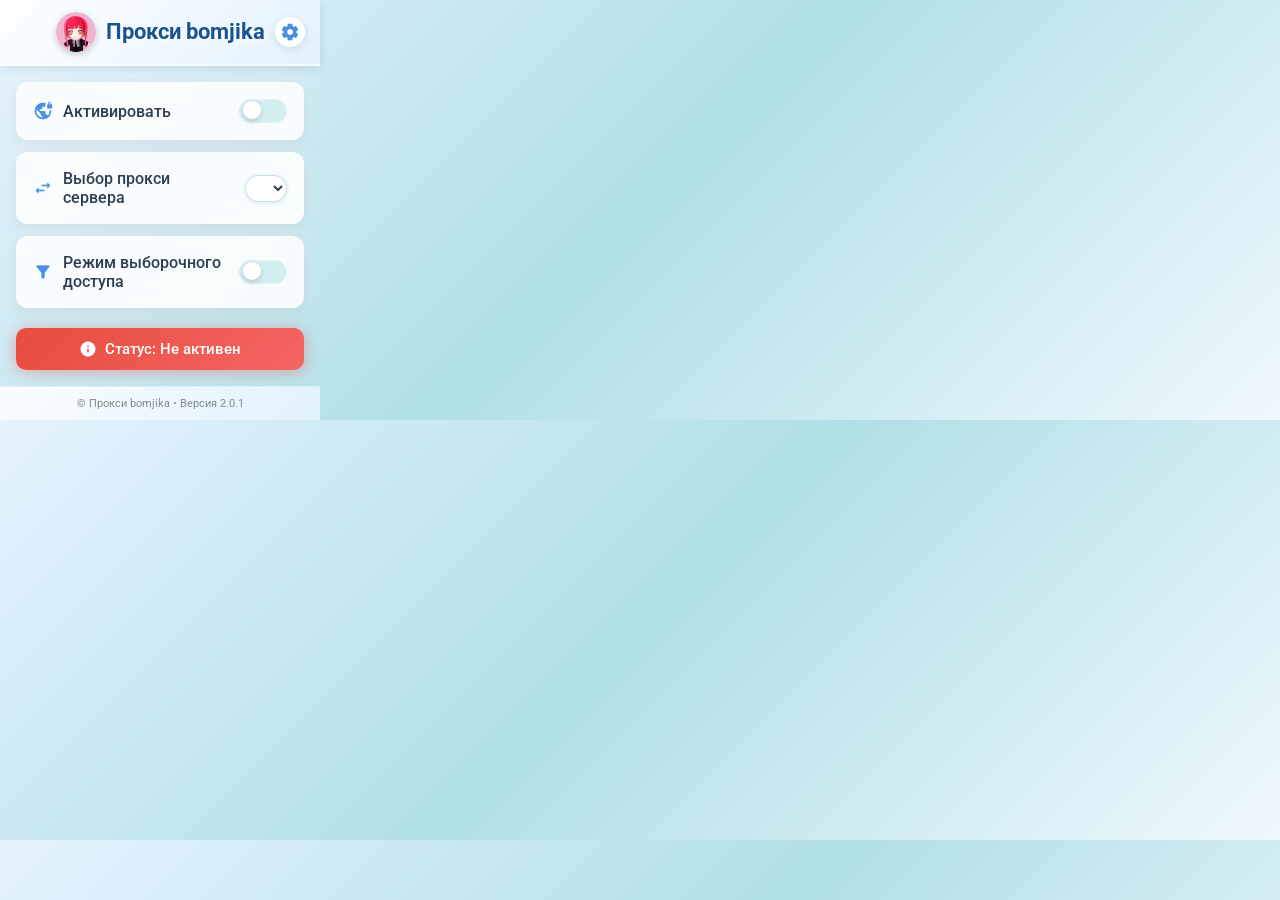
==== commit dd3e802f: "2.0.1 просто трах: ctrlc ctrlv+Сбор доменов вкладки" ====
--- a/popup.html
+++ b/popup.html
@@ -720,6 +720,16 @@
         <button type="button" id="deleteServerBtn" class="btn btn-danger">
           <span class="material-icons-round">delete</span>
           <span>Удалить</span>
+        </button>
+      </div>
+      <div class="settings-actions">
+        <button type="button" id="copyServersBtn" class="btn btn-secondary">
+          <span class="material-icons-round">content_copy</span>
+          <span>Копировать</span>
+        </button>
+        <button type="button" id="pasteServersBtn" class="btn btn-secondary">
+          <span class="material-icons-round">content_paste</span>
+          <span>Вставить</span>
         </button>
       </div>
       <div class="settings-actions">
@@ -819,7 +829,7 @@
   </div>
   
   <div class="footer">
-    © Прокси bomjika • Версия 2.0
+    © Прокси bomjika • Версия 2.0.1
   </div>
   
   <script type="module" src="popup.js"></script>
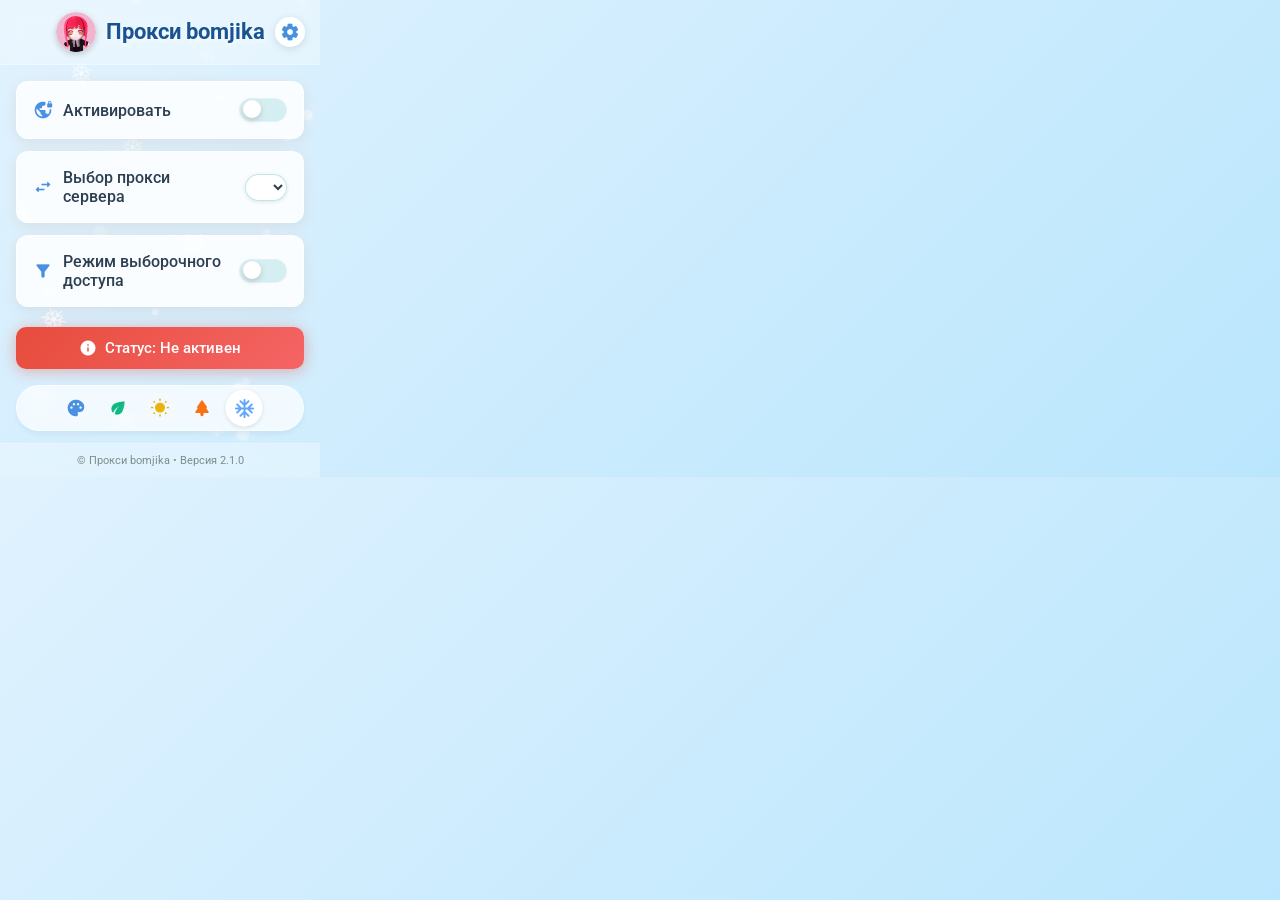
==== commit cc39ee50: "2.1.0 Добавление сезонных тем, увеличение возможного количества серваков, дизайн хуйни" ====
--- a/popup.html
+++ b/popup.html
@@ -15,11 +15,31 @@
     body {
       font-family: 'Roboto', sans-serif;
       width: 320px;
-      background: linear-gradient(135deg, #E6F3FF 0%, #B0E0E6 50%, #F0F8FF 100%);
+      position: relative;
+      background: linear-gradient(135deg, #e0f2fe 0%, #bae6fd 100%);
+      transition: background 1s ease-in-out;
       color: #2C3E50;
       margin: 0;
       border-radius: 10px;
       overflow: hidden;
+    }
+
+    #seasonal-canvas {
+      position: absolute;
+      inset: 0;
+      width: 100%;
+      height: 100%;
+      pointer-events: none;
+      z-index: 0;
+    }
+
+    .main-view {
+      position: relative;
+      z-index: 1;
+    }
+
+    body.settings-open .main-view {
+      display: none;
     }
     
     /* Скрыть полосы прокрутки везде */
@@ -42,10 +62,11 @@
     
     .header {
       padding: 12px 15px;
-      background: linear-gradient(135deg, rgba(255, 255, 255, 0.9) 0%, rgba(230, 243, 255, 0.9) 100%);
-      backdrop-filter: blur(10px);
-      border-bottom: 2px solid rgba(255, 255, 255, 0.5);
-      box-shadow: 0 2px 10px rgba(0, 0, 0, 0.1);
+      background: rgba(255, 255, 255, 0.32);
+      backdrop-filter: blur(14px);
+      -webkit-backdrop-filter: blur(14px);
+      border-bottom: 1px solid rgba(255, 255, 255, 0.25);
+      box-shadow: none;
     }
 
     .header-row {
@@ -340,13 +361,6 @@
       display: none;
     }
     
-    .source-info {
-      font-size: 12px;
-      color: #7F8C8D;
-      text-align: center;
-      margin-top: 5px;
-    }
-    
     .status {
       margin-top: 20px;
       padding: 12px;
@@ -395,9 +409,10 @@
       padding: 10px;
       font-size: 11px;
       color: #7F8C8D;
-      border-top: 1px solid rgba(176, 224, 230, 0.3);
-      background: linear-gradient(135deg, rgba(255, 255, 255, 0.9) 0%, rgba(230, 243, 255, 0.9) 100%);
-      backdrop-filter: blur(10px);
+      border-top: 1px solid rgba(255, 255, 255, 0.25);
+      background: rgba(255, 255, 255, 0.32);
+      backdrop-filter: blur(14px);
+      -webkit-backdrop-filter: blur(14px);
     }
     
     @keyframes pulse {
@@ -415,14 +430,62 @@
       to { transform: rotate(360deg); }
     }
 
+    .season-switcher {
+      position: relative;
+      z-index: 1;
+      margin: 0 16px 12px;
+      padding: 6px 10px;
+      display: flex;
+      justify-content: center;
+      gap: 10px;
+      border-radius: 999px;
+      background: rgba(255, 255, 255, 0.7);
+      backdrop-filter: blur(8px);
+      border: 1px solid rgba(255, 255, 255, 0.5);
+      box-shadow: 0 4px 6px -1px rgba(0, 0, 0, 0.05);
+    }
+
+    .season-switcher button {
+      width: 32px;
+      height: 32px;
+      border: none;
+      border-radius: 50%;
+      background: transparent;
+      cursor: pointer;
+      display: flex;
+      align-items: center;
+      justify-content: center;
+      color: #64748b;
+      transition: transform 0.2s ease, background 0.2s ease, color 0.2s ease;
+    }
+
+    .season-switcher button:hover {
+      transform: scale(1.2);
+      background: rgba(255, 255, 255, 0.7);
+    }
+
+    .season-switcher button.active {
+      transform: scale(1.15);
+      background: rgba(255, 255, 255, 0.95);
+      box-shadow: 0 1px 4px rgba(0, 0, 0, 0.12);
+    }
+
+    .season-switcher button[data-season="classic"] { color: #4A90E2; }
+    .season-switcher button[data-season="spring"] { color: #10b981; }
+    .season-switcher button[data-season="summer"] { color: #eab308; }
+    .season-switcher button[data-season="autumn"] { color: #f97316; }
+    .season-switcher button[data-season="winter"] { color: #60a5fa; }
+
+    .season-switcher .material-icons-round {
+      font-size: 20px;
+    }
+
     .settings-panel {
-      position: fixed;
-      inset: 0;
-      z-index: 100;
-      background: linear-gradient(135deg, #E6F3FF 0%, #B0E0E6 50%, #F0F8FF 100%);
+      position: relative;
+      z-index: 1;
+      background: transparent;
       display: none;
       flex-direction: column;
-      overflow: hidden;
     }
 
     .settings-panel:not(.hidden) {
@@ -434,8 +497,10 @@
       align-items: center;
       gap: 8px;
       padding: 14px 12px;
-      background: linear-gradient(135deg, rgba(255, 255, 255, 0.95) 0%, rgba(230, 243, 255, 0.95) 100%);
-      border-bottom: 1px solid rgba(176, 224, 230, 0.5);
+      background: rgba(255, 255, 255, 0.32);
+      backdrop-filter: blur(14px);
+      -webkit-backdrop-filter: blur(14px);
+      border-bottom: 1px solid rgba(255, 255, 255, 0.25);
       flex-shrink: 0;
     }
 
@@ -447,7 +512,7 @@
 
     .btn-back {
       flex-shrink: 0;
-      border: 1px solid rgba(176, 224, 230, 0.8);
+      border: none;
       border-radius: 20px;
       background: rgba(255, 255, 255, 0.95);
       color: #4A90E2;
@@ -466,7 +531,6 @@
     .btn-back:hover {
       background: #4A90E2;
       color: white;
-      border-color: #4A90E2;
       box-shadow: 0 2px 12px rgba(74, 144, 226, 0.35);
       transform: translateY(-1px);
     }
@@ -500,8 +564,6 @@
     }
 
     .settings-body {
-      flex: 1;
-      overflow-y: auto;
       padding: 12px;
     }
 
@@ -515,7 +577,7 @@
     .server-tab {
       padding: 6px 10px;
       font-size: 12px;
-      border: 1px solid rgba(176, 224, 230, 0.8);
+      border: none;
       border-radius: 14px;
       background: rgba(255, 255, 255, 0.85);
       color: #2C3E50;
@@ -529,7 +591,6 @@
     .server-tab.active {
       background: #4A90E2;
       color: white;
-      border-color: #4A90E2;
     }
 
     .form-group {
@@ -547,18 +608,19 @@
     .form-group input {
       width: 100%;
       padding: 8px 10px;
-      border: 1px solid rgba(176, 224, 230, 0.8);
+      border: none;
       border-radius: 8px;
       font-size: 13px;
       font-family: inherit;
       background: rgba(255, 255, 255, 0.95);
       color: #2C3E50;
       outline: none;
+      box-shadow: none;
     }
 
     .form-group input:focus {
-      border-color: #4A90E2;
-      box-shadow: 0 0 0 2px rgba(74, 144, 226, 0.2);
+      outline: none;
+      box-shadow: none;
     }
 
     .password-field {
@@ -570,18 +632,19 @@
     .password-field input {
       width: 100%;
       padding: 8px 40px 8px 10px;
-      border: 1px solid rgba(176, 224, 230, 0.8);
+      border: none;
       border-radius: 8px;
       font-size: 13px;
       font-family: inherit;
       background: rgba(255, 255, 255, 0.95);
       color: #2C3E50;
       outline: none;
+      box-shadow: none;
     }
 
     .password-field input:focus {
-      border-color: #4A90E2;
-      box-shadow: 0 0 0 2px rgba(74, 144, 226, 0.2);
+      outline: none;
+      box-shadow: none;
     }
 
     .btn-toggle-password {
@@ -660,6 +723,8 @@
   </style>
 </head>
 <body>
+  <canvas id="seasonal-canvas"></canvas>
+  <div class="main-view">
   <div class="header">
     <div class="header-row">
       <div class="logo-container">
@@ -674,75 +739,6 @@
     </div>
   </div>
 
-  <div id="settingsPanel" class="settings-panel hidden">
-    <div class="settings-header">
-      <button type="button" id="closeSettingsBtn" class="btn-back">
-        <span class="material-icons-round">arrow_back</span>
-        <span>На главную</span>
-      </button>
-      <h3>
-        <span class="material-icons-round" style="font-size:18px;margin-right:4px;vertical-align:middle;">dns</span>
-        Серверы прокси
-      </h3>
-    </div>
-    <div class="settings-body">
-      <div id="serverTabs" class="server-tabs"></div>
-      <div class="form-group">
-        <label for="serverLabel">Название</label>
-        <input type="text" id="serverLabel" placeholder="Сервер 1" maxlength="32">
-      </div>
-      <div class="form-group">
-        <label for="serverHost">IP / хост</label>
-        <input type="text" id="serverHost" placeholder="192.168.0.1" autocomplete="off">
-      </div>
-      <div class="form-group">
-        <label for="serverPort">Порт</label>
-        <input type="text" id="serverPort" placeholder="8080" inputmode="numeric">
-      </div>
-      <div class="form-group">
-        <label for="serverUsername">Логин</label>
-        <input type="text" id="serverUsername" placeholder="username" autocomplete="off">
-      </div>
-      <div class="form-group">
-        <label for="serverPassword">Пароль</label>
-        <div class="password-field">
-          <input type="password" id="serverPassword" placeholder="••••••••" autocomplete="off">
-          <button type="button" id="togglePasswordBtn" class="btn-toggle-password" title="Показать пароль" aria-label="Показать пароль">
-            <span class="material-icons-round" id="togglePasswordIcon">visibility</span>
-          </button>
-        </div>
-      </div>
-      <div class="settings-actions">
-        <button type="button" id="addServerBtn" class="btn btn-add-site">
-          <span class="material-icons-round">add</span>
-          <span>Добавить</span>
-        </button>
-        <button type="button" id="deleteServerBtn" class="btn btn-danger">
-          <span class="material-icons-round">delete</span>
-          <span>Удалить</span>
-        </button>
-      </div>
-      <div class="settings-actions">
-        <button type="button" id="copyServersBtn" class="btn btn-secondary">
-          <span class="material-icons-round">content_copy</span>
-          <span>Копировать</span>
-        </button>
-        <button type="button" id="pasteServersBtn" class="btn btn-secondary">
-          <span class="material-icons-round">content_paste</span>
-          <span>Вставить</span>
-        </button>
-      </div>
-      <div class="settings-actions">
-        <button type="button" id="saveServersBtn" class="btn">
-          <span class="material-icons-round">save</span>
-          <span>Сохранить</span>
-        </button>
-      </div>
-      <p class="settings-hint">Можно настроить до 4 серверов. Минимум — 1.</p>
-      <div id="settingsStatus" class="settings-status"></div>
-    </div>
-  </div>
-  
   <div class="container">
     <div class="card">
       <div class="toggle">
@@ -815,10 +811,6 @@
           </button>
           <div id="addSiteStatus" class="notification-status"></div>
         </div>
-        
-        <div class="source-info">
-          Список доменов из файла <strong>domain.txt</strong> и добавленных вручную
-        </div>
       </div>
     </div>
     
@@ -828,8 +820,96 @@
     </div>
   </div>
   
+  <div class="season-switcher" id="seasonSwitcher">
+    <button type="button" data-season="classic" title="Базовый" aria-label="Базовый">
+      <span class="material-icons-round">palette</span>
+    </button>
+    <button type="button" data-season="spring" title="Весна" aria-label="Весна">
+      <span class="material-icons-round">eco</span>
+    </button>
+    <button type="button" data-season="summer" title="Лето" aria-label="Лето">
+      <span class="material-icons-round">wb_sunny</span>
+    </button>
+    <button type="button" data-season="autumn" title="Осень" aria-label="Осень">
+      <span class="material-icons-round">park</span>
+    </button>
+    <button type="button" data-season="winter" title="Зима" aria-label="Зима">
+      <span class="material-icons-round">ac_unit</span>
+    </button>
+  </div>
+
   <div class="footer">
-    © Прокси bomjika • Версия 2.0.1
+    © Прокси bomjika • Версия 2.1.0
+  </div>
+  </div>
+
+  <div id="settingsPanel" class="settings-panel hidden">
+    <div class="settings-header">
+      <button type="button" id="closeSettingsBtn" class="btn-back">
+        <span class="material-icons-round">arrow_back</span>
+        <span>На главную</span>
+      </button>
+      <h3>
+        <span class="material-icons-round" style="font-size:18px;margin-right:4px;vertical-align:middle;">dns</span>
+        Серверы прокси
+      </h3>
+    </div>
+    <div class="settings-body">
+      <div id="serverTabs" class="server-tabs"></div>
+      <div class="form-group">
+        <label for="serverLabel">Название</label>
+        <input type="text" id="serverLabel" placeholder="Сервер 1" maxlength="32">
+      </div>
+      <div class="form-group">
+        <label for="serverHost">IP / хост</label>
+        <input type="text" id="serverHost" placeholder="127.0.0.1 или 192.168.0.1" autocomplete="off">
+      </div>
+      <div class="form-group">
+        <label for="serverPort">Порт</label>
+        <input type="text" id="serverPort" placeholder="8080" inputmode="numeric">
+      </div>
+      <div class="form-group">
+        <label for="serverUsername">Логин</label>
+        <input type="text" id="serverUsername" placeholder="username" autocomplete="off">
+      </div>
+      <div class="form-group">
+        <label for="serverPassword">Пароль</label>
+        <div class="password-field">
+          <input type="password" id="serverPassword" placeholder="••••••••" autocomplete="off">
+          <button type="button" id="togglePasswordBtn" class="btn-toggle-password" title="Показать пароль" aria-label="Показать пароль">
+            <span class="material-icons-round" id="togglePasswordIcon">visibility</span>
+          </button>
+        </div>
+      </div>
+      <div class="settings-actions">
+        <button type="button" id="addServerBtn" class="btn btn-add-site">
+          <span class="material-icons-round">add</span>
+          <span>Добавить</span>
+        </button>
+        <button type="button" id="deleteServerBtn" class="btn btn-danger">
+          <span class="material-icons-round">delete</span>
+          <span>Удалить</span>
+        </button>
+      </div>
+      <div class="settings-actions">
+        <button type="button" id="copyServersBtn" class="btn btn-secondary">
+          <span class="material-icons-round">content_copy</span>
+          <span>Копировать</span>
+        </button>
+        <button type="button" id="pasteServersBtn" class="btn btn-secondary">
+          <span class="material-icons-round">content_paste</span>
+          <span>Вставить</span>
+        </button>
+      </div>
+      <div class="settings-actions">
+        <button type="button" id="saveServersBtn" class="btn">
+          <span class="material-icons-round">save</span>
+          <span>Сохранить</span>
+        </button>
+      </div>
+      <p class="settings-hint">Можно настроить до 10 серверов. Минимум — 1.</p>
+      <div id="settingsStatus" class="settings-status"></div>
+    </div>
   </div>
   
   <script type="module" src="popup.js"></script>
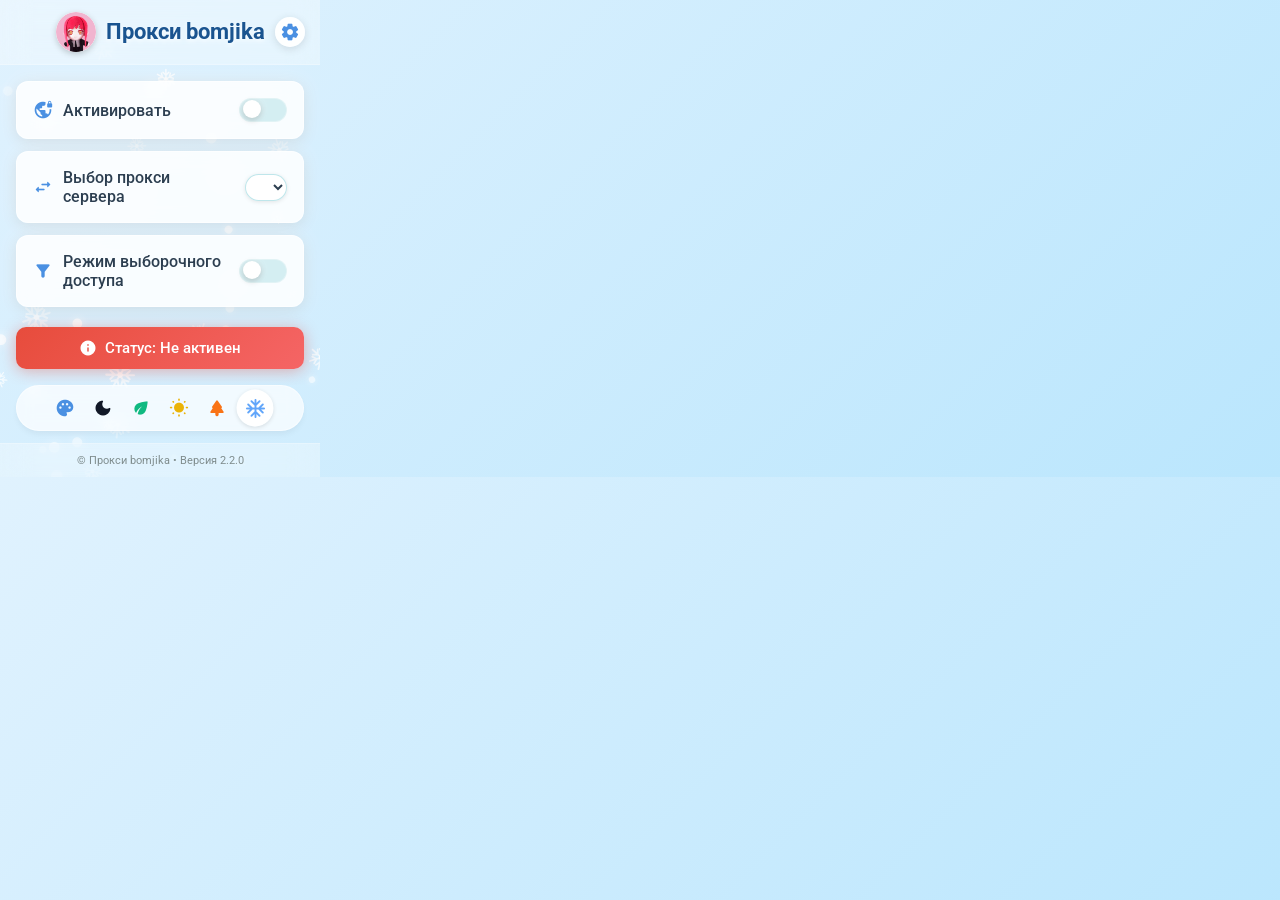
==== commit b6a4d69a: "2.2.0 подсос носка5, черная тема, работа с локальными прокси, разъёб" ====
--- a/popup.html
+++ b/popup.html
@@ -166,6 +166,7 @@
     
     .card:hover {
       transform: translateY(-2px);
+      background-color: rgba(255, 255, 255, 0.95);
       box-shadow: 0 5px 20px rgba(0, 0, 0, 0.15), 0 0 30px rgba(255, 255, 255, 0.6);
     }
     
@@ -434,10 +435,10 @@
       position: relative;
       z-index: 1;
       margin: 0 16px 12px;
-      padding: 6px 10px;
+      padding: 6px 8px;
       display: flex;
       justify-content: center;
-      gap: 10px;
+      gap: 6px;
       border-radius: 999px;
       background: rgba(255, 255, 255, 0.7);
       backdrop-filter: blur(8px);
@@ -471,10 +472,104 @@
     }
 
     .season-switcher button[data-season="classic"] { color: #4A90E2; }
+    .season-switcher button[data-season="dark"] { color: #111827; }
     .season-switcher button[data-season="spring"] { color: #10b981; }
     .season-switcher button[data-season="summer"] { color: #eab308; }
     .season-switcher button[data-season="autumn"] { color: #f97316; }
     .season-switcher button[data-season="winter"] { color: #60a5fa; }
+
+    body[data-season="dark"] {
+      color: #e8eaed;
+      color-scheme: dark;
+    }
+
+    body[data-season="dark"] h2 {
+      color: #f1f3f4;
+      text-shadow: none;
+    }
+
+    body[data-season="dark"] .header,
+    body[data-season="dark"] .footer,
+    body[data-season="dark"] .settings-header {
+      background: rgba(0, 0, 0, 0.62);
+      border-color: rgba(255, 255, 255, 0.08);
+    }
+
+    body[data-season="dark"] .footer {
+      color: #9aa0a6;
+    }
+
+    body[data-season="dark"] .card {
+      background-color: rgba(28, 28, 30, 0.9);
+      border-color: rgba(255, 255, 255, 0.08);
+      box-shadow: 0 3px 16px rgba(0, 0, 0, 0.45);
+    }
+
+    body[data-season="dark"] .card:hover {
+      background-color: rgba(48, 48, 52, 0.95);
+      box-shadow: 0 6px 20px rgba(0, 0, 0, 0.55);
+    }
+
+    body[data-season="dark"] .toggle-label,
+    body[data-season="dark"] h3,
+    body[data-season="dark"] .domain-list-stats,
+    body[data-season="dark"] .notification-status,
+    body[data-season="dark"] .form-group label,
+    body[data-season="dark"] .settings-header h3 {
+      color: #e8eaed;
+    }
+
+    body[data-season="dark"] .domain-list-header {
+      border-bottom-color: rgba(255, 255, 255, 0.08);
+    }
+
+    body[data-season="dark"] .slider {
+      background-color: rgba(255, 255, 255, 0.18);
+      border-color: rgba(255, 255, 255, 0.12);
+    }
+
+    body[data-season="dark"] .proxy-select,
+    body[data-season="dark"] .form-group input,
+    body[data-season="dark"] .form-group select,
+    body[data-season="dark"] .password-field input,
+    body[data-season="dark"] .server-tab,
+    body[data-season="dark"] .btn-settings,
+    body[data-season="dark"] .btn-back,
+    body[data-season="dark"] .btn-toggle-password {
+      background: rgba(48, 48, 52, 0.95);
+      color: #e8eaed;
+      border-color: transparent;
+    }
+
+    body[data-season="dark"] .server-tab.active,
+    body[data-season="dark"] .btn-settings:hover,
+    body[data-season="dark"] .btn-back:hover,
+    body[data-season="dark"] .btn-toggle-password:hover {
+      background: #4A90E2;
+      color: white;
+    }
+
+    body[data-season="dark"] .logo {
+      background-color: #1c1c1e;
+    }
+
+    body[data-season="dark"] .season-switcher {
+      background: rgba(28, 28, 30, 0.82);
+      border-color: rgba(255, 255, 255, 0.1);
+    }
+
+    body[data-season="dark"] .season-switcher button:hover,
+    body[data-season="dark"] .season-switcher button.active {
+      background: rgba(255, 255, 255, 0.12);
+    }
+
+    body[data-season="dark"] .season-switcher button[data-season="dark"] {
+      color: #e8eaed;
+    }
+
+    body[data-season="dark"] .settings-hint {
+      color: #9aa0a6;
+    }
 
     .season-switcher .material-icons-round {
       font-size: 20px;
@@ -605,7 +700,8 @@
       font-weight: 500;
     }
 
-    .form-group input {
+    .form-group input,
+    .form-group select {
       width: 100%;
       padding: 8px 10px;
       border: none;
@@ -824,6 +920,9 @@
     <button type="button" data-season="classic" title="Базовый" aria-label="Базовый">
       <span class="material-icons-round">palette</span>
     </button>
+    <button type="button" data-season="dark" title="Тёмная" aria-label="Тёмная">
+      <span class="material-icons-round">dark_mode</span>
+    </button>
     <button type="button" data-season="spring" title="Весна" aria-label="Весна">
       <span class="material-icons-round">eco</span>
     </button>
@@ -839,7 +938,7 @@
   </div>
 
   <div class="footer">
-    © Прокси bomjika • Версия 2.1.0
+    © Прокси bomjika • Версия 2.2.0
   </div>
   </div>
 
@@ -861,6 +960,13 @@
         <input type="text" id="serverLabel" placeholder="Сервер 1" maxlength="32">
       </div>
       <div class="form-group">
+        <label for="serverScheme">Тип прокси</label>
+        <select id="serverScheme">
+          <option value="http">HTTP</option>
+          <option value="socks5">SOCKS5</option>
+        </select>
+      </div>
+      <div class="form-group">
         <label for="serverHost">IP / хост</label>
         <input type="text" id="serverHost" placeholder="127.0.0.1 или 192.168.0.1" autocomplete="off">
       </div>
@@ -907,7 +1013,7 @@
           <span>Сохранить</span>
         </button>
       </div>
-      <p class="settings-hint">Можно настроить до 10 серверов. Минимум — 1.</p>
+      <p class="settings-hint">Можно настроить до 10 серверов. Минимум — 1. Для локального Clash, V2Ray или sing-box выберите SOCKS5 и 127.0.0.1.</p>
       <div id="settingsStatus" class="settings-status"></div>
     </div>
   </div>
